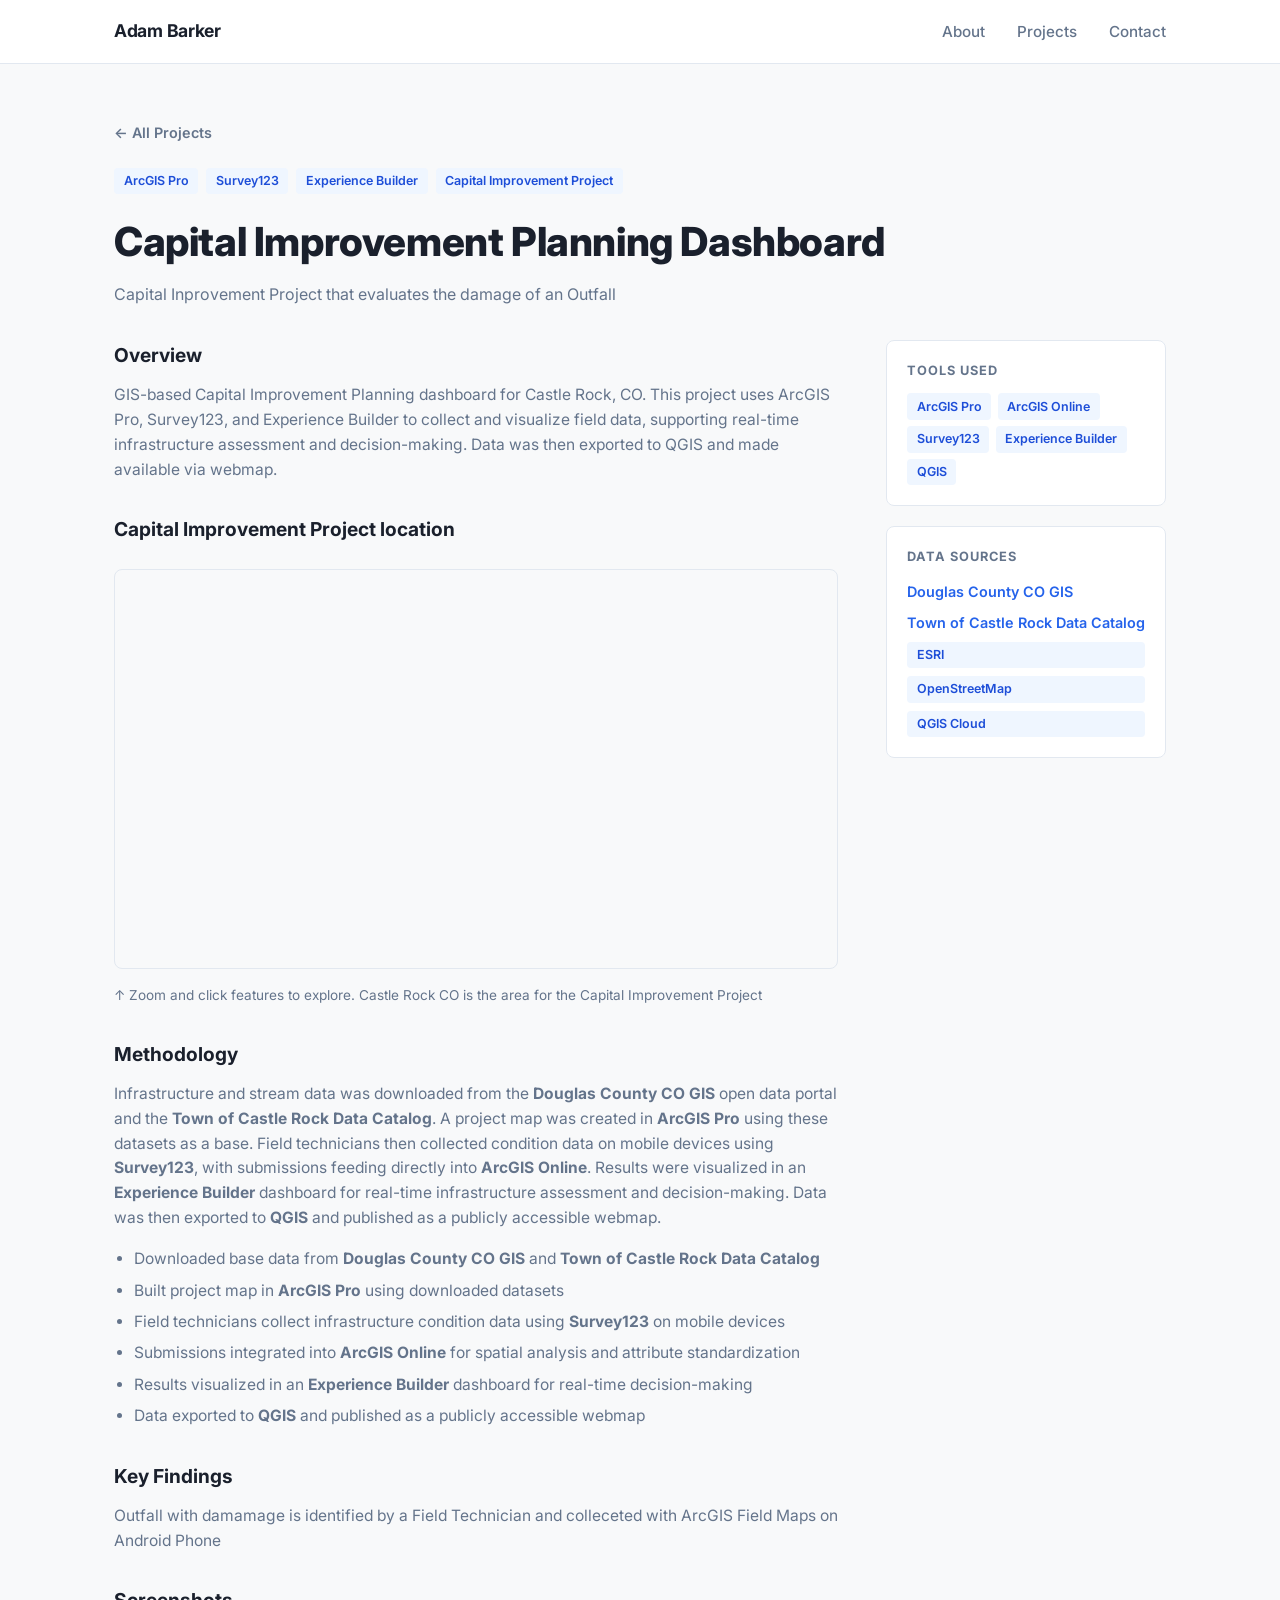
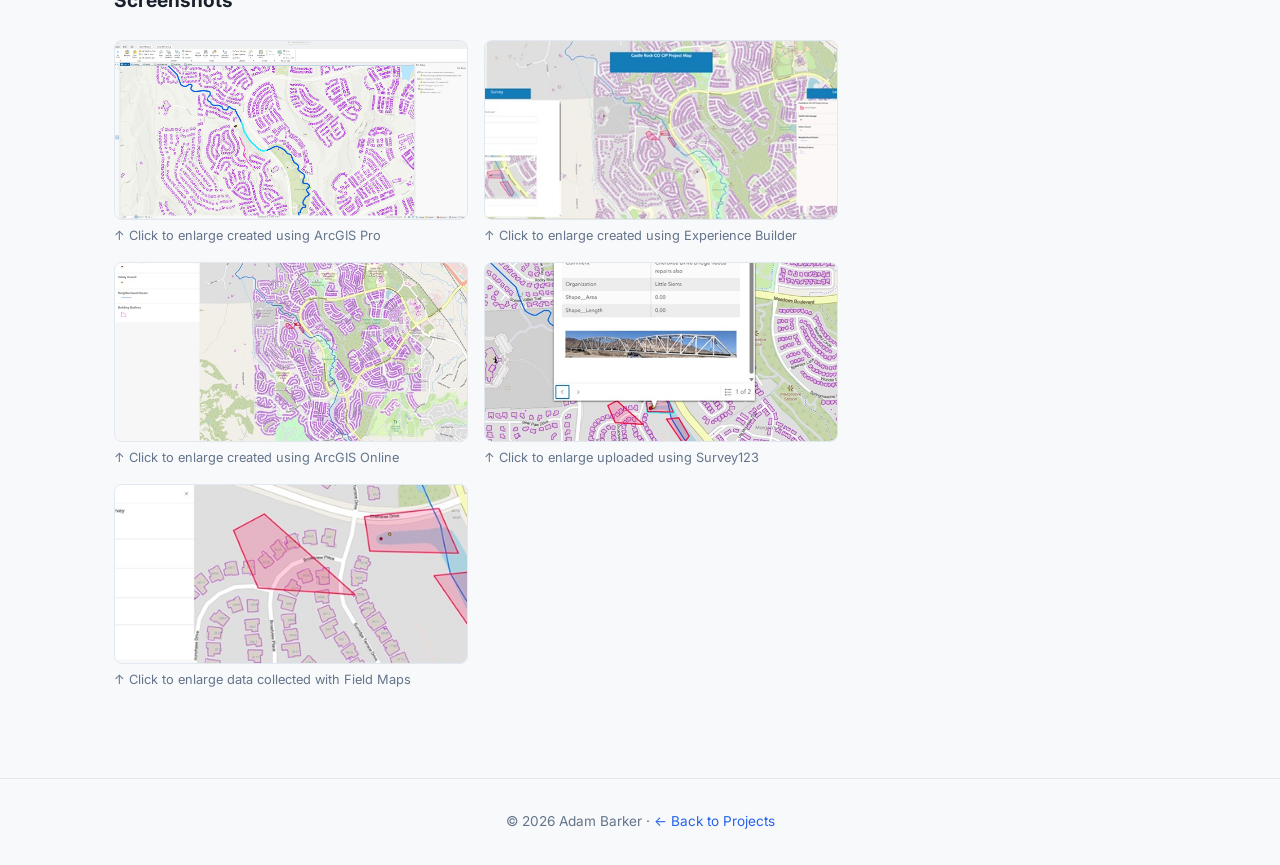
==== capital-improvement-project.html @ d86e2491 "Add GeoJSON layers to CIP Leaflet map - Building outlines (purple) - CIP Survey parcels (light red) " ====
<!DOCTYPE html>
<html lang="en">
<head>
  <meta charset="UTF-8" />
  <meta name="viewport" content="width=device-width, initial-scale=1.0" />
  <title>Capital Improvement Planning Dashboard | Castle Rock, CO — Adam Barker</title>
  <link rel="preconnect" href="https://fonts.googleapis.com" />
  <link href="https://fonts.googleapis.com/css2?family=Inter:wght@400;500;600;700;800&display=swap" rel="stylesheet" />
  <!-- Leaflet CSS -->
  <link rel="stylesheet" href="https://unpkg.com/leaflet@1.9.4/dist/leaflet.css" />
  <link rel="stylesheet" href="css/style.css" />
</head>
<body>

  <!-- ── Nav ── -->
  <nav>
    <div class="nav-inner">
      <a class="nav-logo" href="index.html">Adam Barker</a>
      <ul class="nav-links">
        <li><a href="index.html#about">About</a></li>
        <li><a href="index.html#projects">Projects</a></li>
        <li><a href="index.html#contact">Contact</a></li>
      </ul>
    </div>
  </nav>

  <!-- ── Project Header ── -->
  <div class="project-header">
    <a class="back-link" href="index.html#projects">← All Projects</a>
    <div class="project-meta">
      <span class="tag">ArcGIS Pro</span>
      <span class="tag">Survey123</span>
      <span class="tag">Experience Builder</span>
      <span class="tag">Capital Improvement Project</span>
    </div>
    <h1>Capital Improvement Planning Dashboard</h1>
    <p style="color:var(--clr-muted); margin-top:.5rem;">
      Capital Inprovement Project that evaluates the damage of an Outfall
    </p>
  </div>

  <!-- ── Project Body ── -->
  <div class="project-body">

    <!-- Main content -->
    <div class="project-content">

      <h2>Overview</h2>
      <p>
        GIS-based Capital Improvement Planning dashboard for Castle Rock, CO. 
        This project uses ArcGIS Pro, Survey123, and Experience Builder to 
        collect and visualize field data, supporting real-time infrastructure 
        assessment and decision-making.
        Data was then exported to QGIS and made available via webmap.
      </p>

      <!-- Interactive Leaflet Map -->
      <h2>Capital Improvement Project location</h2>
      <div id="project-map"></div>
      <p style="font-size:.85rem; color:var(--clr-muted); margin-top:-.5rem;">
        ↑ Zoom and click features to explore. Castle Rock CO is the area for the Capital Improvement Project
      </p>

      

      <h2>Methodology</h2>
      <p>
        Infrastructure and stream data was downloaded from the <strong>Douglas County CO GIS</strong>
        open data portal and the <strong>Town of Castle Rock Data Catalog</strong>. A project map
        was created in <strong>ArcGIS Pro</strong> using these datasets as a base. Field technicians
        then collected condition data on mobile devices using <strong>Survey123</strong>, with
        submissions feeding directly into <strong>ArcGIS Online</strong>. Results were visualized
        in an <strong>Experience Builder</strong> dashboard for real-time infrastructure assessment
        and decision-making. Data was then exported to <strong>QGIS</strong> and published as a
        publicly accessible webmap.
      </p>
      <ul>
        <li>Downloaded base data from <strong>Douglas County CO GIS</strong> and <strong>Town of Castle Rock Data Catalog</strong></li>
        <li>Built project map in <strong>ArcGIS Pro</strong> using downloaded datasets</li>
        <li>Field technicians collect infrastructure condition data using <strong>Survey123</strong> on mobile devices</li>
        <li>Submissions integrated into <strong>ArcGIS Online</strong> for spatial analysis and attribute standardization</li>
        <li>Results visualized in an <strong>Experience Builder</strong> dashboard for real-time decision-making</li>
        <li>Data exported to <strong>QGIS</strong> and published as a publicly accessible webmap</li>
      </ul>

      <!-- QGIS map removed — will be replaced with Leaflet + GeoJSON -->

      <h2>Key Findings</h2>
      <p>
        Outfall with damamage is identified by a Field Technician and colleceted with ArcGIS Field Maps on Android Phone
      </p>

      <!-- Screenshots -->
      <h2>Screenshots</h2>
      <div class="screenshot-grid">
        <figure class="screenshot-figure">
          <img src="img/CIP-6.jpg" alt="Castle Rock CO - ArcGIS Pro"
               onerror="this.src=''; this.alt='[Replace with your screenshot]'; this.style.background='#dbeafe';"
               onclick="openLightbox(this.src)" />
          <figcaption>↑ Click to enlarge created using ArcGIS Pro</figcaption>
        </figure>
        <figure class="screenshot-figure">
          <img src="img/CIP-1.jpg" alt="Experience Builder"
               onerror="this.src=''; this.alt='[Replace with your screenshot]'; this.style.background='#dbeafe';"
               onclick="openLightbox(this.src)" />
          <figcaption>↑ Click to enlarge created using Experience Builder</figcaption>
        </figure>
        <figure class="screenshot-figure">
          <img src="img/CIP-2.jpg" alt="CIP WebMap"
               onerror="this.src=''; this.alt='[Replace with your screenshot]'; this.style.background='#dbeafe';"
               onclick="openLightbox(this.src)" />
          <figcaption>↑ Click to enlarge created using ArcGIS Online</figcaption>
        </figure>
        <figure class="screenshot-figure">
          <img src="img/CIP-3.jpg" alt="Survey123 data collected remotely"
               onerror="this.src=''; this.alt='[Replace with your screenshot]'; this.style.background='#dbeafe';"
               onclick="openLightbox(this.src)" />
          <figcaption>↑ Click to enlarge uploaded using Survey123</figcaption>
        </figure>
        <figure class="screenshot-figure">
          <img src="img/CIP-4.jpg" alt="Survey areas collected"
               onerror="this.src=''; this.alt='[Replace with your screenshot]'; this.style.background='#dbeafe';"
               onclick="openLightbox(this.src)" />
          <figcaption>↑ Click to enlarge data collected with Field Maps</figcaption>
        </figure>
        
      </div>

    </div>

    <!-- Sidebar -->
    <aside class="project-sidebar">

      <div class="sidebar-card">
        <h3>Tools Used</h3>
        <div class="tag-row">
          <span class="tag">ArcGIS Pro</span>
          <span class="tag">ArcGIS Online</span>
          <span class="tag">Survey123</span>
          <span class="tag">Experience Builder</span>
          <span class="tag">QGIS</span>
        </div>
      </div>

      <div class="sidebar-card">
        <h3>Data Sources</h3>
        <div class="sidebar-links">
          <a href="https://dcdata-dougco.opendata.arcgis.com/datasets/dougco::streams/about" target="_blank">Douglas County CO GIS</a>
          <a href="https://town-of-castle-rock-data-catalog-castlerock.hub.arcgis.com/datasets/26b5f42ac49544f9846c453af02a414b_0/about" target="_blank">Town of Castle Rock Data Catalog</a>
          <span class="tag">ESRI</span>
          <span class="tag">OpenStreetMap</span>
          <span class="tag">QGIS Cloud</span>
        </div>
      </div>

      <!-- Links section hidden until ready to add real URLs
      <div class="sidebar-card">
        <h3>Links</h3>
        <div class="sidebar-links">
          <a href="https://github.com/yourusername/green-space" target="_blank">
            📁 View Code on GitHub
          </a>
          <a href="img/green-space-report.pdf" target="_blank">
            📄 Download Report (PDF)
          </a>
          <a href="img/green-space-data.zip" target="_blank">
            🗂️ Download Data
          </a>
        </div>
      </div>
      -->

    </aside>
  </div>

  <!-- Lightbox -->
  <div class="lightbox" id="lightbox" onclick="closeLightbox()">
    <button class="lightbox-close" onclick="closeLightbox()">×</button>
    <img id="lightbox-img" src="" alt="Full-size screenshot" />
  </div>

  <!-- ── Footer ── -->
  <footer>
    <p>© 2026 Adam Barker · <a href="index.html#projects">← Back to Projects</a></p>
  </footer>

  <!-- Leaflet JS -->
  <script src="https://unpkg.com/leaflet@1.9.4/dist/leaflet.js"></script>
  <script src="js/main.js"></script>
  <script>
    // ── Interactive Map Setup ──
    // This initialises a Leaflet map centred on a sample city.
    // Change the lat/lng and zoom to match your study area.
    // Add your own GeoJSON layers below.

    const map = L.map('project-map').setView([39.401735,-104.910193], 12); // Castle Rock CO

    // Base tile layer (OpenStreetMap)
    L.tileLayer('https://{s}.tile.openstreetmap.org/{z}/{x}/{y}.png', {
      attribution: '© <a href="https://openstreetmap.org">OpenStreetMap</a> contributors',
      maxZoom: 19
    }).addTo(map);

    // ── Outfall marker ──
    const sampleParks = [
      { name: "Outfall w/Damage", lat: 39.4023, lng: -104.9103 },
    ];

    sampleParks.forEach(p => {
      L.circleMarker([p.lat, p.lng], {
        radius: 10,
        color: '#16a34a',
        fillColor: '#22c55e',
        fillOpacity: .6,
        weight: 2
      }).addTo(map).bindPopup(`<strong>${p.name}</strong><br>CastleRock CIP`);
    });

    // ── Building Outlines (purple) ──
    fetch('data/BuildingOutlines.geojson')
      .then(r => r.json())
      .then(data => L.geoJSON(data, {
        style: { color: '#7e22ce', weight: 1, fillColor: '#a855f7', fillOpacity: 0.3 }
      }).addTo(map));

    // ── CIP Survey (light red) ──
    fetch('data/CIP_Survey.geojson')
      .then(r => r.json())
      .then(data => L.geoJSON(data, {
        style: { color: '#dc2626', weight: 1.5, fillColor: '#fca5a5', fillOpacity: 0.4 },
        onEachFeature: (feature, layer) => {
          if (feature.properties) layer.bindTooltip(JSON.stringify(feature.properties), { sticky: true });
        }
      }).addTo(map));

    // ── Hazard (yellow) ──
    fetch('data/Hazard.geojson')
      .then(r => r.json())
      .then(data => L.geoJSON(data, {
        style: { color: '#ca8a04', weight: 2, fillColor: '#fde047', fillOpacity: 0.5 },
        pointToLayer: (feature, latlng) => L.circleMarker(latlng, {
          radius: 8, color: '#ca8a04', fillColor: '#fde047', fillOpacity: 0.8, weight: 2
        }),
        onEachFeature: (feature, layer) => {
          if (feature.properties) layer.bindTooltip(JSON.stringify(feature.properties), { sticky: true });
        }
      }).addTo(map));

    // ── Stream (blue) ──
    fetch('data/Stream.geojson')
      .then(r => r.json())
      .then(data => L.geoJSON(data, {
        style: { color: '#2563eb', weight: 2.5, fillOpacity: 0 }
      }).addTo(map));

    // ── Lightbox helpers ──
    function openLightbox(src) {
      if (!src) return;
      document.getElementById('lightbox-img').src = src;
      document.getElementById('lightbox').classList.add('open');
    }
    function closeLightbox() {
      document.getElementById('lightbox').classList.remove('open');
    }
    document.addEventListener('keydown', e => { if (e.key === 'Escape') closeLightbox(); });
  </script>
</body>
</html>
---- css/style.css ----
/* ── Reset & Base ── */
*, *::before, *::after { box-sizing: border-box; margin: 0; padding: 0; }

:root {
  --clr-bg:       #f8f9fa;
  --clr-surface:  #ffffff;
  --clr-border:   #e2e8f0;
  --clr-text:     #1a202c;
  --clr-muted:    #64748b;
  --clr-accent:   #2563eb;
  --clr-accent-h: #1d4ed8;
  --clr-tag-bg:   #eff6ff;
  --clr-tag-txt:  #1d4ed8;
  --radius:       8px;
  --shadow:       0 1px 3px rgba(0,0,0,.08), 0 1px 2px rgba(0,0,0,.06);
  --shadow-md:    0 4px 6px rgba(0,0,0,.07), 0 2px 4px rgba(0,0,0,.06);
  --max-w:        1100px;
  --nav-h:        64px;
  --font:         'Inter', system-ui, -apple-system, sans-serif;
}

html { scroll-behavior: smooth; }

body {
  font-family: var(--font);
  background: var(--clr-bg);
  color: var(--clr-text);
  line-height: 1.6;
  font-size: 1rem;
}

a { color: var(--clr-accent); text-decoration: none; }
a:hover { text-decoration: underline; }

img { display: block; max-width: 100%; height: auto; }

/* ── Nav ── */
nav {
  position: sticky;
  top: 0;
  z-index: 100;
  background: var(--clr-surface);
  border-bottom: 1px solid var(--clr-border);
  height: var(--nav-h);
  display: flex;
  align-items: center;
}

.nav-inner {
  max-width: var(--max-w);
  width: 100%;
  margin: 0 auto;
  padding: 0 1.5rem;
  display: flex;
  align-items: center;
  justify-content: space-between;
}

.nav-logo {
  font-weight: 700;
  font-size: 1.1rem;
  color: var(--clr-text);
  letter-spacing: -.3px;
}
.nav-logo:hover { text-decoration: none; }

.nav-links {
  display: flex;
  gap: 2rem;
  list-style: none;
}

.nav-links a {
  color: var(--clr-muted);
  font-size: .95rem;
  font-weight: 500;
  transition: color .15s;
}
.nav-links a:hover, .nav-links a.active { color: var(--clr-accent); text-decoration: none; }

/* ── Hero ── */
.hero {
  max-width: var(--max-w);
  margin: 0 auto;
  padding: 5rem 1.5rem 4rem;
  display: grid;
  grid-template-columns: 1fr auto;
  gap: 3rem;
  align-items: center;
}

.hero-text h1 {
  font-size: clamp(2rem, 5vw, 3rem);
  font-weight: 800;
  letter-spacing: -.5px;
  line-height: 1.15;
  margin-bottom: .75rem;
}

.hero-text .subtitle {
  font-size: 1.2rem;
  color: var(--clr-muted);
  margin-bottom: 1.5rem;
  max-width: 520px;
}

.hero-text .bio {
  color: var(--clr-muted);
  max-width: 520px;
  margin-bottom: 1.25rem;
  font-size: .975rem;
  line-height: 1.7;
}

.hero-text .bio-personal {
  margin-top: 0;
}

.skill-tags {
  display: flex;
  flex-wrap: wrap;
  gap: .5rem;
  max-width: 520px;
  margin-bottom: 1.25rem;
}

.skill-tags span {
  background: var(--clr-surface);
  border: 1px solid var(--clr-border, #e2e8f0);
  color: var(--clr-accent);
  font-size: .78rem;
  font-weight: 600;
  padding: .25rem .65rem;
  border-radius: 999px;
  white-space: nowrap;
}

.btn-group { display: flex; gap: .75rem; flex-wrap: wrap; }

.btn {
  display: inline-flex;
  align-items: center;
  gap: .4rem;
  padding: .6rem 1.25rem;
  border-radius: var(--radius);
  font-size: .9rem;
  font-weight: 600;
  cursor: pointer;
  transition: background .15s, color .15s, box-shadow .15s;
  border: none;
}

.btn-primary {
  background: var(--clr-accent);
  color: #fff;
}
.btn-primary:hover { background: var(--clr-accent-h); text-decoration: none; color: #fff; }

.btn-outline {
  background: transparent;
  color: var(--clr-accent);
  border: 1.5px solid var(--clr-accent);
}
.btn-outline:hover { background: var(--clr-tag-bg); text-decoration: none; }

.avatar {
  width: 160px;
  height: 160px;
  border-radius: 50%;
  object-fit: cover;
  border: 3px solid var(--clr-border);
  box-shadow: var(--shadow-md);
  background: var(--clr-border);
}

/* ── Section ── */
section { max-width: var(--max-w); margin: 0 auto; padding: 3.5rem 1.5rem; }

.section-label {
  font-size: .8rem;
  font-weight: 700;
  letter-spacing: .1em;
  text-transform: uppercase;
  color: var(--clr-accent);
  margin-bottom: .5rem;
}

.section-title {
  font-size: 1.75rem;
  font-weight: 800;
  letter-spacing: -.3px;
  margin-bottom: 2rem;
}

/* ── Skills strip ── */
.skills-grid {
  display: flex;
  flex-wrap: wrap;
  gap: .6rem;
}

.skill-badge {
  padding: .35rem .85rem;
  background: var(--clr-tag-bg);
  color: var(--clr-tag-txt);
  border-radius: 999px;
  font-size: .85rem;
  font-weight: 600;
}

/* ── Project cards ── */
.projects-grid {
  display: grid;
  grid-template-columns: repeat(auto-fill, minmax(300px, 1fr));
  gap: 1.5rem;
}

.card {
  background: var(--clr-surface);
  border: 1px solid var(--clr-border);
  border-radius: var(--radius);
  overflow: hidden;
  box-shadow: var(--shadow);
  display: flex;
  flex-direction: column;
  transition: box-shadow .2s, transform .2s;
}
.card:hover { box-shadow: var(--shadow-md); transform: translateY(-2px); }

.card-img {
  width: 100%;
  height: 200px;
  object-fit: cover;
  display: block;
  background: #f1f5f9;
}

.card-img-placeholder {
  width: 100%;
  height: 200px;
  background: linear-gradient(135deg, #dbeafe 0%, #bfdbfe 100%);
  display: flex;
  align-items: center;
  justify-content: center;
  font-size: 3rem;
}

.card-body { padding: 1.25rem; flex: 1; display: flex; flex-direction: column; gap: .6rem; }

.card-title { font-size: 1.1rem; font-weight: 700; color: var(--clr-text); }

.card-desc { font-size: .9rem; color: var(--clr-muted); flex: 1; }

.tag-row { display: flex; flex-wrap: wrap; gap: .4rem; }

.tag {
  padding: .2rem .6rem;
  background: var(--clr-tag-bg);
  color: var(--clr-tag-txt);
  border-radius: 4px;
  font-size: .78rem;
  font-weight: 600;
}

.card-footer {
  padding: .85rem 1.25rem;
  border-top: 1px solid var(--clr-border);
  display: flex;
  gap: .75rem;
}

.card-footer a {
  font-size: .85rem;
  font-weight: 600;
  color: var(--clr-accent);
}

/* ── Contact ── */
.contact-box {
  background: var(--clr-surface);
  border: 1px solid var(--clr-border);
  border-radius: var(--radius);
  padding: 2.5rem;
  display: flex;
  flex-direction: column;
  gap: 1rem;
  max-width: 540px;
}

.contact-box p { color: var(--clr-muted); font-size: .975rem; }

.contact-links { display: flex; gap: 1.5rem; flex-wrap: wrap; }
.contact-links a { font-weight: 600; font-size: .95rem; }

/* ── Footer ── */
footer {
  border-top: 1px solid var(--clr-border);
  text-align: center;
  padding: 2rem 1.5rem;
  color: var(--clr-muted);
  font-size: .85rem;
}

/* ── Project page ── */
.project-header {
  max-width: var(--max-w);
  margin: 0 auto;
  padding: 3.5rem 1.5rem 2rem;
}

.back-link {
  display: inline-flex;
  align-items: center;
  gap: .35rem;
  color: var(--clr-muted);
  font-size: .9rem;
  font-weight: 600;
  margin-bottom: 1.5rem;
}
.back-link:hover { color: var(--clr-accent); text-decoration: none; }

.project-header h1 {
  font-size: clamp(1.75rem, 4vw, 2.5rem);
  font-weight: 800;
  letter-spacing: -.4px;
  margin-bottom: .5rem;
}

.project-meta {
  display: flex;
  flex-wrap: wrap;
  gap: .5rem;
  margin-bottom: 1rem;
}

.project-body {
  max-width: var(--max-w);
  margin: 0 auto;
  padding: 0 1.5rem 4rem;
  display: grid;
  grid-template-columns: 1fr 280px;
  gap: 3rem;
  align-items: start;
}

.project-content h2 {
  font-size: 1.2rem;
  font-weight: 700;
  margin: 2rem 0 .75rem;
}
.project-content h2:first-child { margin-top: 0; }

.project-content p { color: var(--clr-muted); margin-bottom: 1rem; font-size: .975rem; }

.project-content ul {
  list-style: disc;
  padding-left: 1.25rem;
  color: var(--clr-muted);
  font-size: .975rem;
  margin-bottom: 1rem;
}

.project-content ul li { margin-bottom: .4rem; }

/* Map */
#project-map {
  width: 100%;
  height: 400px;
  border-radius: var(--radius);
  border: 1px solid var(--clr-border);
  margin: 1.5rem 0;
}

/* Screenshots */
.screenshot-grid {
  display: grid;
  grid-template-columns: repeat(auto-fill, minmax(240px, 1fr));
  gap: 1rem;
  margin: 1.5rem 0;
}

.screenshot-grid img {
  border-radius: var(--radius);
  border: 1px solid var(--clr-border);
  width: 100%;
  height: 180px;
  object-fit: cover;
  background: var(--clr-border);
  cursor: pointer;
  transition: box-shadow .15s;
}
.screenshot-grid img:hover { box-shadow: var(--shadow-md); }

.screenshot-figure {
  margin: 0;
}

.screenshot-figure figcaption {
  font-size: .8rem;
  color: var(--clr-muted);
  margin-top: .35rem;
}

/* Sidebar */
.project-sidebar {
  position: sticky;
  top: calc(var(--nav-h) + 1.5rem);
  display: flex;
  flex-direction: column;
  gap: 1.25rem;
}

.sidebar-card {
  background: var(--clr-surface);
  border: 1px solid var(--clr-border);
  border-radius: var(--radius);
  padding: 1.25rem;
}

.sidebar-card h3 {
  font-size: .8rem;
  text-transform: uppercase;
  letter-spacing: .08em;
  font-weight: 700;
  color: var(--clr-muted);
  margin-bottom: .75rem;
}

.sidebar-card .tag-row { margin-bottom: 0; }

.sidebar-links { display: flex; flex-direction: column; gap: .5rem; }
.sidebar-links a {
  display: flex;
  align-items: center;
  gap: .4rem;
  font-size: .9rem;
  font-weight: 600;
}

/* Lightbox */
.lightbox {
  display: none;
  position: fixed;
  inset: 0;
  background: rgba(0,0,0,.85);
  z-index: 999;
  align-items: center;
  justify-content: center;
}
.lightbox.open { display: flex; }
.lightbox img { max-width: 90vw; max-height: 85vh; border-radius: var(--radius); }
.lightbox-close {
  position: absolute;
  top: 1.25rem;
  right: 1.5rem;
  color: #fff;
  font-size: 2rem;
  cursor: pointer;
  line-height: 1;
  background: none;
  border: none;
  font-weight: 300;
}

/* ── Responsive ── */
@media (max-width: 768px) {
  .hero { grid-template-columns: 1fr; padding: 3rem 1.25rem 2.5rem; }
  .avatar { width: 100px; height: 100px; }
  .hero { gap: 1.5rem; }
  .hero-text { order: 2; }
  .avatar-wrap { order: 1; }
  .project-body { grid-template-columns: 1fr; }
  .project-sidebar { position: static; }
}

/* ── Story Map ── */
.story-cover {
  position: relative;
  min-height: 92vh;
  display: flex;
  align-items: center;
  justify-content: center;
  overflow: hidden;
  background: #0d1f2d;
}
.story-cover img.cover-img {
  position: absolute;
  inset: 0;
  width: 100%;
  height: 100%;
  object-fit: cover;
  opacity: .45;
}
.story-cover-content {
  position: relative;
  max-width: 760px;
  padding: 3rem 2.5rem 4rem;
  color: #fff;
  text-align: center;
}
.story-cover-content .back-link {
  color: rgba(255,255,255,.7);
  font-size: .85rem;
  display: inline-block;
  margin-bottom: 1.5rem;
}
.story-cover-content .back-link:hover { color: #fff; }
.story-cover-content .story-label {
  font-size: .8rem;
  font-weight: 700;
  letter-spacing: .12em;
  text-transform: uppercase;
  color: #93c5fd;
  margin-bottom: .75rem;
}
.story-cover-content h1 {
  font-family: 'Merriweather', Georgia, serif;
  font-size: clamp(2rem, 5vw, 3.2rem);
  font-weight: 700;
  line-height: 1.2;
  margin-bottom: 1rem;
  color: #fff;
}
.story-cover-content .story-subtitle {
  font-size: 1.15rem;
  color: rgba(255,255,255,.8);
  font-style: italic;
  margin-bottom: 1.25rem;
  max-width: 560px;
  margin-left: auto;
  margin-right: auto;
}
.story-cover-content .story-byline {
  font-size: .85rem;
  color: rgba(255,255,255,.6);
}
.story-cover-content .story-byline strong { color: rgba(255,255,255,.85); }

.scroll-cue {
  position: absolute;
  bottom: 2rem;
  left: 50%;
  transform: translateX(-50%);
  color: rgba(255,255,255,.5);
  font-size: .8rem;
  text-align: center;
  animation: bounce 2s infinite;
}
.scroll-cue::after { content: '↓'; display: block; font-size: 1.2rem; }
@keyframes bounce {
  0%, 100% { transform: translateX(-50%) translateY(0); }
  50%       { transform: translateX(-50%) translateY(6px); }
}

.story-section {
  max-width: 720px;
  margin: 0 auto;
  padding: 4rem 1.5rem;
}
.story-section.wide { max-width: 1000px; }
.story-section h2 {
  font-family: 'Merriweather', Georgia, serif;
  font-size: 1.65rem;
  font-weight: 700;
  color: #0d1f2d;
  margin-bottom: 1rem;
  line-height: 1.3;
}
.story-section p {
  font-size: 1.05rem;
  line-height: 1.8;
  color: #374151;
  margin-bottom: 1.2rem;
}
.story-section p:last-child { margin-bottom: 0; }

.pull-quote {
  border-left: 4px solid #2563eb;
  margin: 2.5rem 0;
  padding: .75rem 1.5rem;
  background: #f0f6ff;
  border-radius: 0 8px 8px 0;
}
.pull-quote p {
  font-family: 'Merriweather', Georgia, serif;
  font-size: 1.15rem;
  font-style: italic;
  color: #1e3a5f;
  margin: 0;
}

.story-img-full {
  display: block;
  max-width: 624px;
  width: 100%;
  margin: 0 auto;
  cursor: pointer;
  transition: opacity .2s;
}
.story-img-full:hover { opacity: .92; }

.story-img-pair {
  display: grid;
  grid-template-columns: 1fr 1fr;
  gap: 1rem;
  margin: 0 auto;
  max-width: 1000px;
  padding: 0 1.5rem;
}
.story-img-pair figure { margin: 0; }
.story-img-pair img {
  width: 100%;
  height: 280px;
  object-fit: cover;
  border-radius: 6px;
  cursor: pointer;
  transition: opacity .2s;
}
.story-img-pair img:hover { opacity: .9; }

.story-img-contained {
  display: block;
  max-width: 860px;
  width: 100%;
  margin: 0 auto;
  padding: 0 1.5rem;
}
.story-img-contained img {
  width: 100%;
  border-radius: 6px;
  cursor: pointer;
  transition: opacity .2s;
  box-shadow: 0 4px 20px rgba(0,0,0,.1);
}
.story-img-contained img:hover { opacity: .9; }

.story-caption {
  text-align: center;
  font-size: .82rem;
  color: #6b7280;
  margin-top: .6rem;
  padding: 0 1.5rem;
  font-style: italic;
}

.story-divider {
  width: 60px;
  height: 3px;
  background: #2563eb;
  margin: 0 auto 3rem;
  border-radius: 2px;
}

.story-interlude {
  background: #0d1f2d;
  color: #fff;
  padding: 4rem 1.5rem;
  text-align: center;
}
.story-interlude h2 {
  font-family: 'Merriweather', Georgia, serif;
  font-size: 1.6rem;
  color: #fff;
  margin-bottom: 1rem;
}
.story-interlude p {
  font-size: 1.05rem;
  color: rgba(255,255,255,.75);
  max-width: 640px;
  margin: 0 auto;
  line-height: 1.8;
}

.story-conclusion {
  background: #f8fafc;
  border-top: 1px solid #e2e8f0;
  padding: 5rem 1.5rem;
  text-align: center;
}
.story-conclusion h2 {
  font-family: 'Merriweather', Georgia, serif;
  font-size: 1.8rem;
  color: #0d1f2d;
  margin-bottom: 1rem;
}
.story-conclusion p {
  font-size: 1.1rem;
  color: #374151;
  max-width: 600px;
  margin: 0 auto 1rem;
  line-height: 1.8;
}
.story-conclusion .closing-line {
  font-family: 'Merriweather', Georgia, serif;
  font-size: 1.2rem;
  font-style: italic;
  color: #2563eb;
  margin-top: 2rem;
}

.story-meta-strip {
  background: #f8fafc;
  border-top: 1px solid #e2e8f0;
  border-bottom: 1px solid #e2e8f0;
  padding: 2rem 1.5rem;
}
.story-meta-inner {
  max-width: 720px;
  margin: 0 auto;
  display: flex;
  flex-wrap: wrap;
  gap: 2rem;
}
.story-meta-group h4 {
  font-size: .72rem;
  font-weight: 700;
  letter-spacing: .1em;
  text-transform: uppercase;
  color: #94a3b8;
  margin-bottom: .5rem;
}
.story-meta-group .tag-row { gap: .4rem; }

@media (max-width: 640px) {
  .story-img-pair { grid-template-columns: 1fr; }
  .story-cover-content { padding: 2rem 1.25rem 3rem; }
}
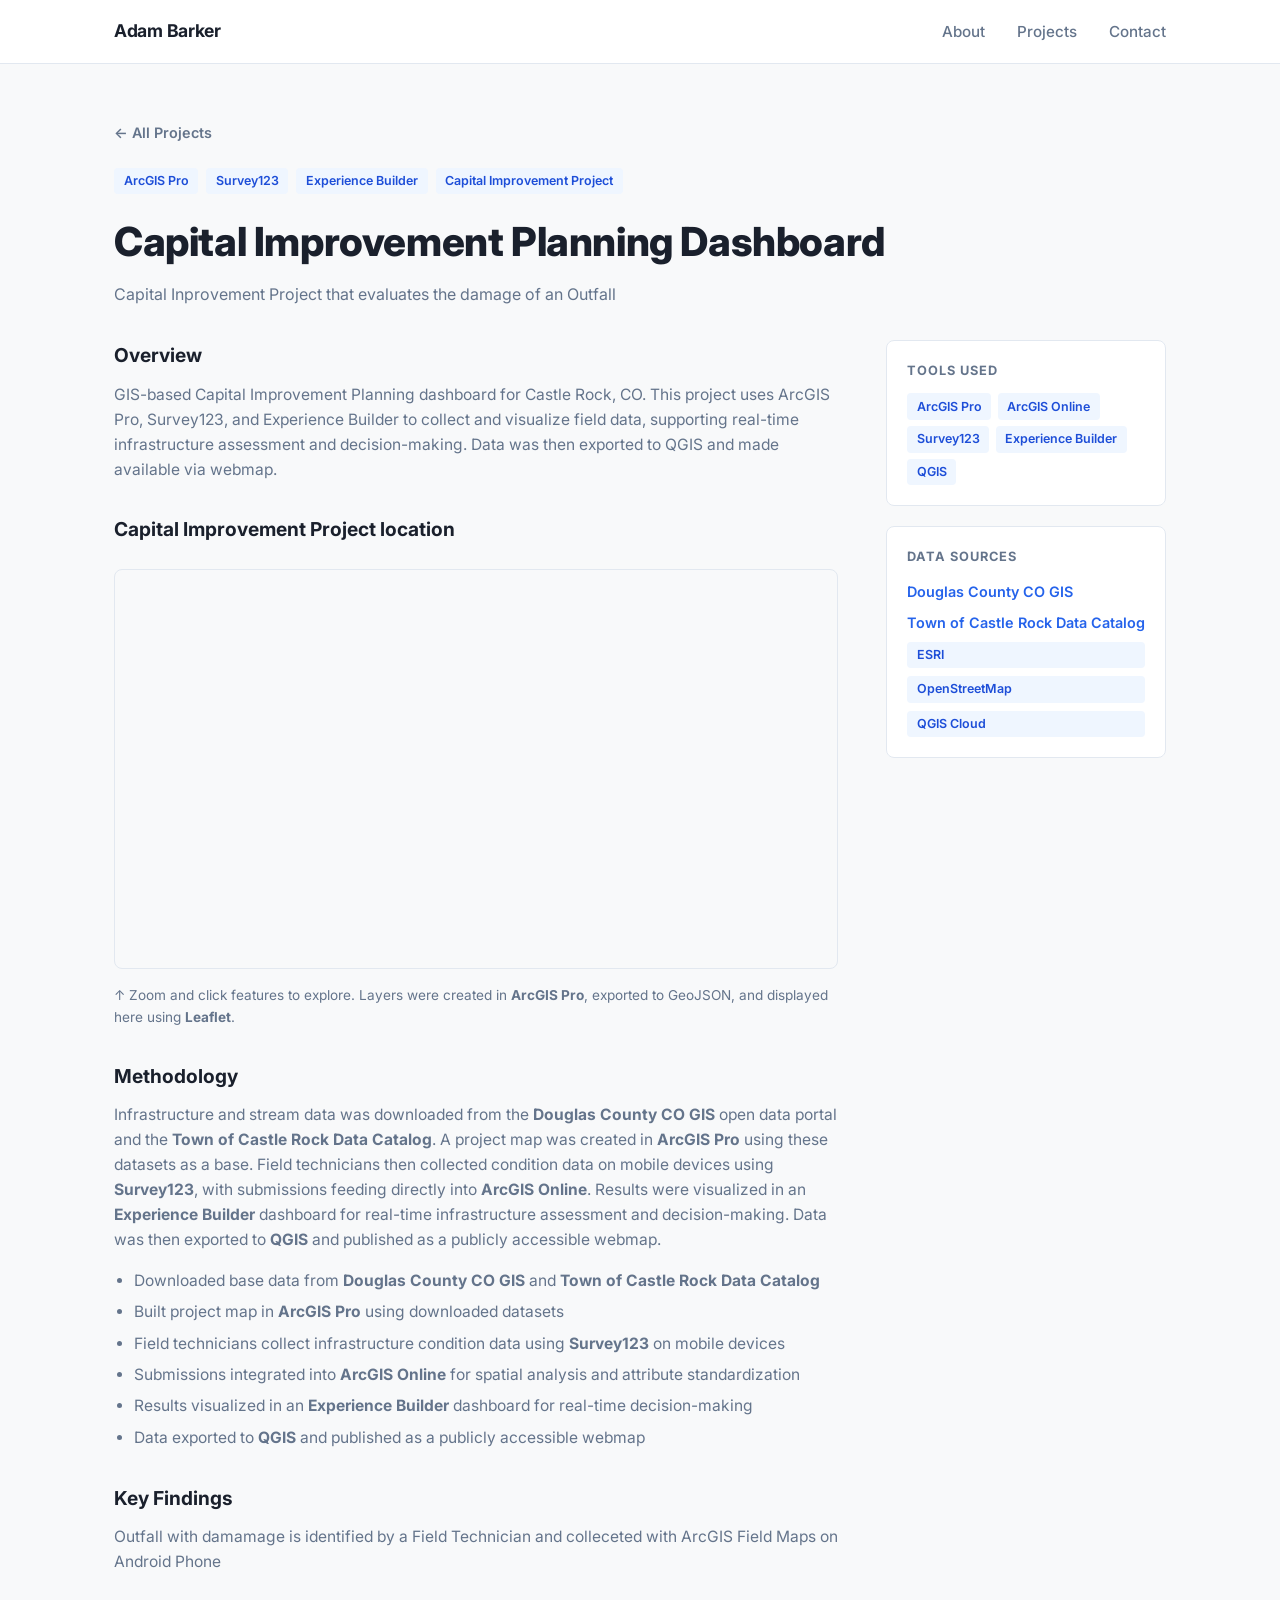
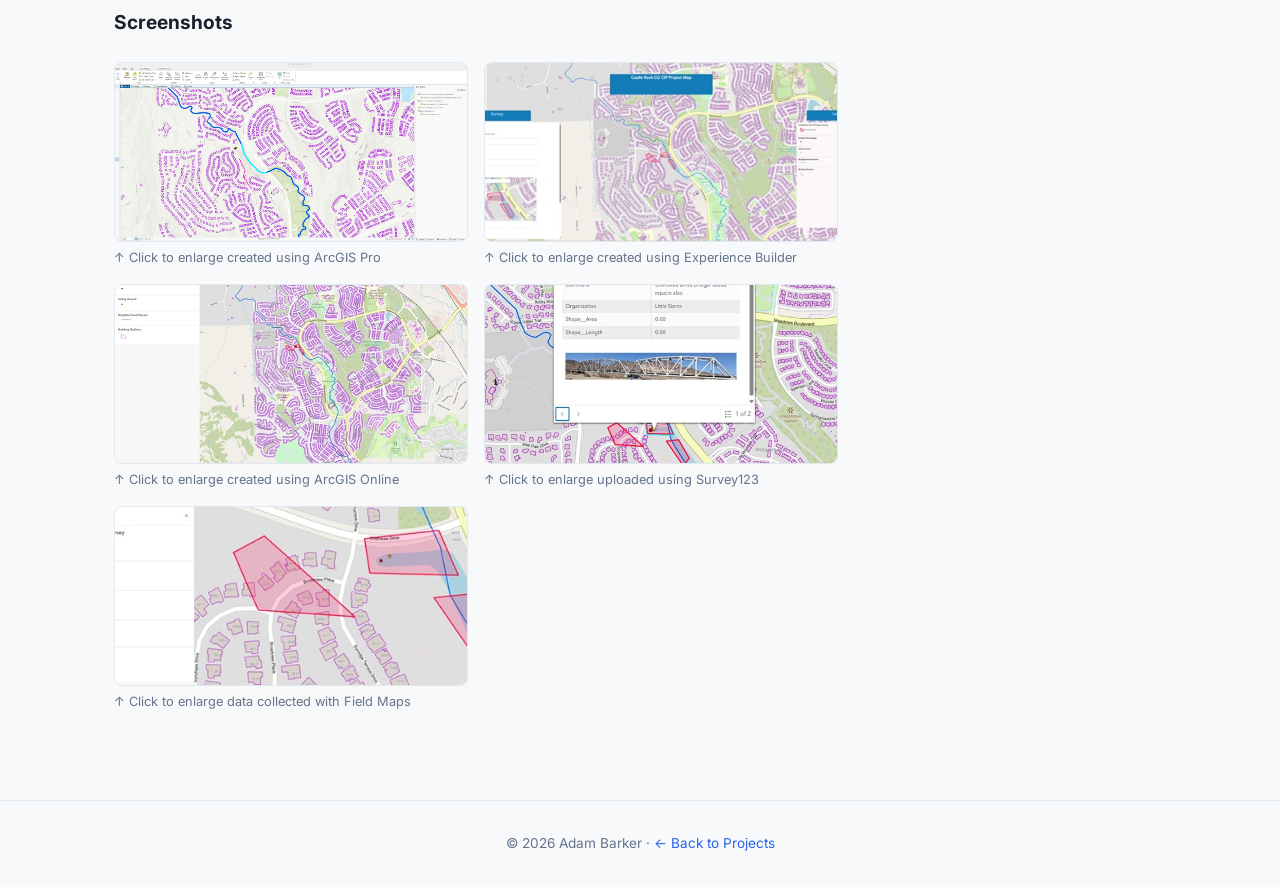
==== commit 8b33e936: "Add reach4_stream, trail layers and ArcGIS Pro note to CIP map Co-Authored-By: Claude Sonnet 4.6 <no" ====
--- a/capital-improvement-project.html
+++ b/capital-improvement-project.html
@@ -58,7 +58,7 @@
       <h2>Capital Improvement Project location</h2>
       <div id="project-map"></div>
       <p style="font-size:.85rem; color:var(--clr-muted); margin-top:-.5rem;">
-        ↑ Zoom and click features to explore. Castle Rock CO is the area for the Capital Improvement Project
+        ↑ Zoom and click features to explore. Layers were created in <strong>ArcGIS Pro</strong>, exported to GeoJSON, and displayed here using <strong>Leaflet</strong>.
       </p>
 
       
@@ -253,6 +253,23 @@
         style: { color: '#2563eb', weight: 2.5, fillOpacity: 0 }
       }).addTo(map));
 
+    // ── Reach 4 Stream (neon blue) ──
+    fetch('data/reach4_stream.geojson')
+      .then(r => r.json())
+      .then(data => L.geoJSON(data, {
+        style: { color: '#00f5ff', weight: 2.5, fillOpacity: 0 }
+      }).addTo(map));
+
+    // ── Trail (pink) ──
+    fetch('data/trail.geojson')
+      .then(r => r.json())
+      .then(data => L.geoJSON(data, {
+        style: { color: '#ec4899', weight: 2, fillOpacity: 0 },
+        pointToLayer: (feature, latlng) => L.circleMarker(latlng, {
+          radius: 6, color: '#ec4899', fillColor: '#f9a8d4', fillOpacity: 0.8, weight: 2
+        })
+      }).addTo(map));
+
     // ── Lightbox helpers ──
     function openLightbox(src) {
       if (!src) return;
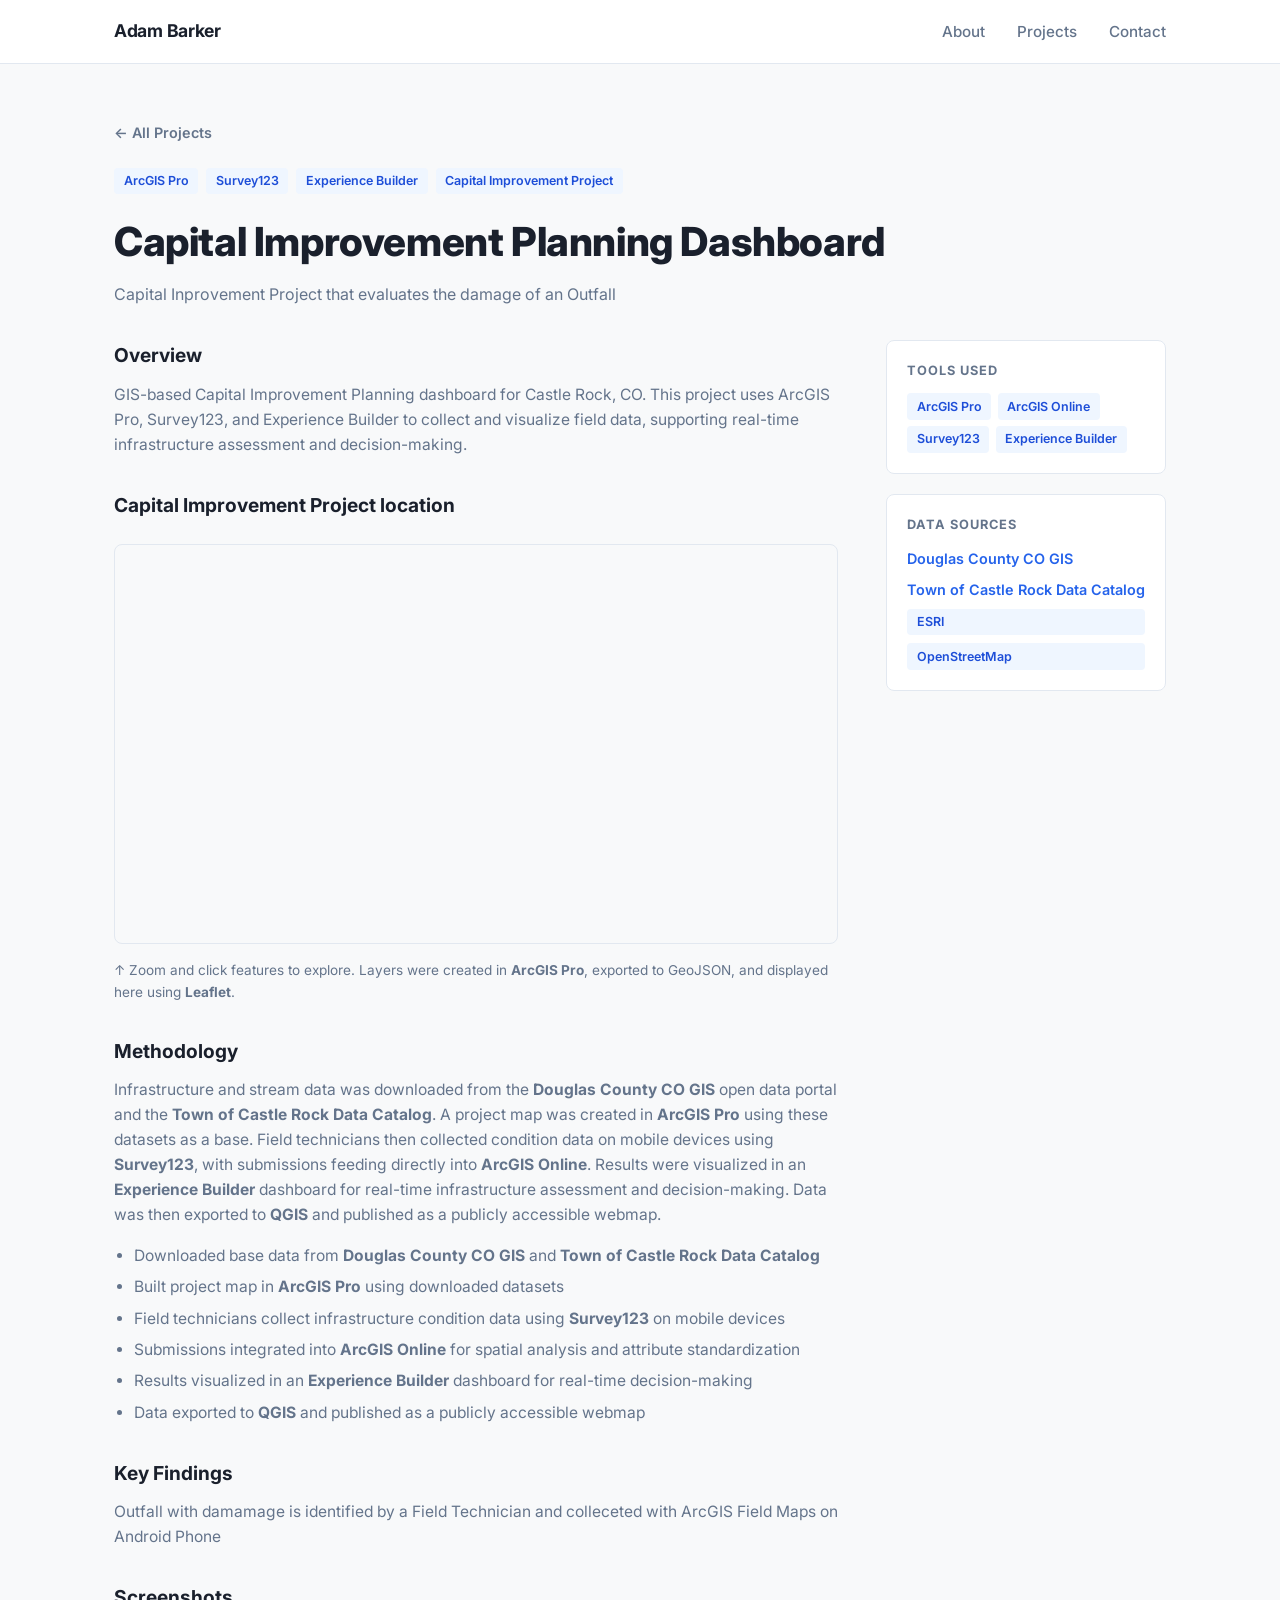
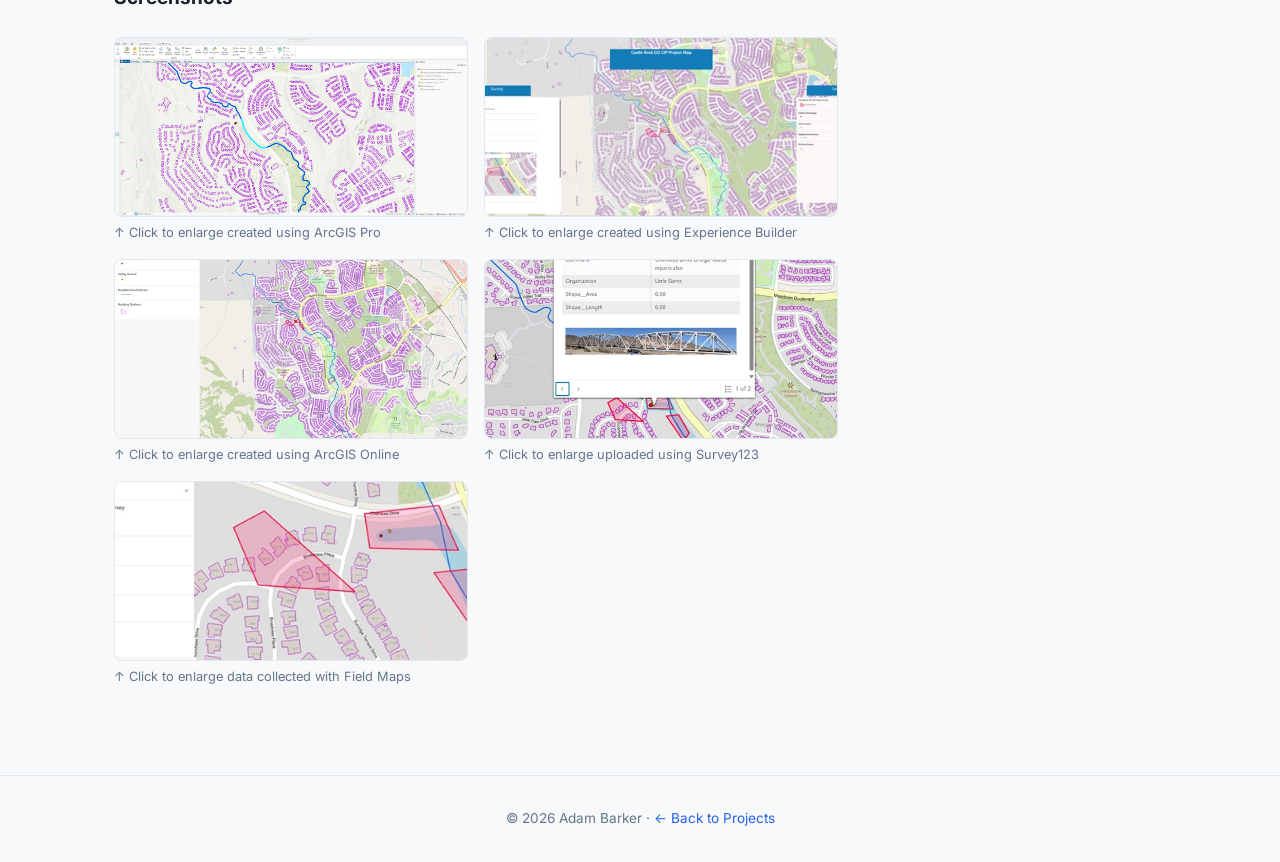
==== commit aaf8b873: "Remove QGIS from Tools Used and QGIS Cloud from Data Sources Co-Authored-By: Claude Sonnet 4.6 <nore" ====
--- a/capital-improvement-project.html
+++ b/capital-improvement-project.html
@@ -51,7 +51,6 @@
         This project uses ArcGIS Pro, Survey123, and Experience Builder to 
         collect and visualize field data, supporting real-time infrastructure 
         assessment and decision-making.
-        Data was then exported to QGIS and made available via webmap.
       </p>
 
       <!-- Interactive Leaflet Map -->
@@ -138,7 +137,6 @@
           <span class="tag">ArcGIS Online</span>
           <span class="tag">Survey123</span>
           <span class="tag">Experience Builder</span>
-          <span class="tag">QGIS</span>
         </div>
       </div>
 
@@ -149,7 +147,6 @@
           <a href="https://town-of-castle-rock-data-catalog-castlerock.hub.arcgis.com/datasets/26b5f42ac49544f9846c453af02a414b_0/about" target="_blank">Town of Castle Rock Data Catalog</a>
           <span class="tag">ESRI</span>
           <span class="tag">OpenStreetMap</span>
-          <span class="tag">QGIS Cloud</span>
         </div>
       </div>
 
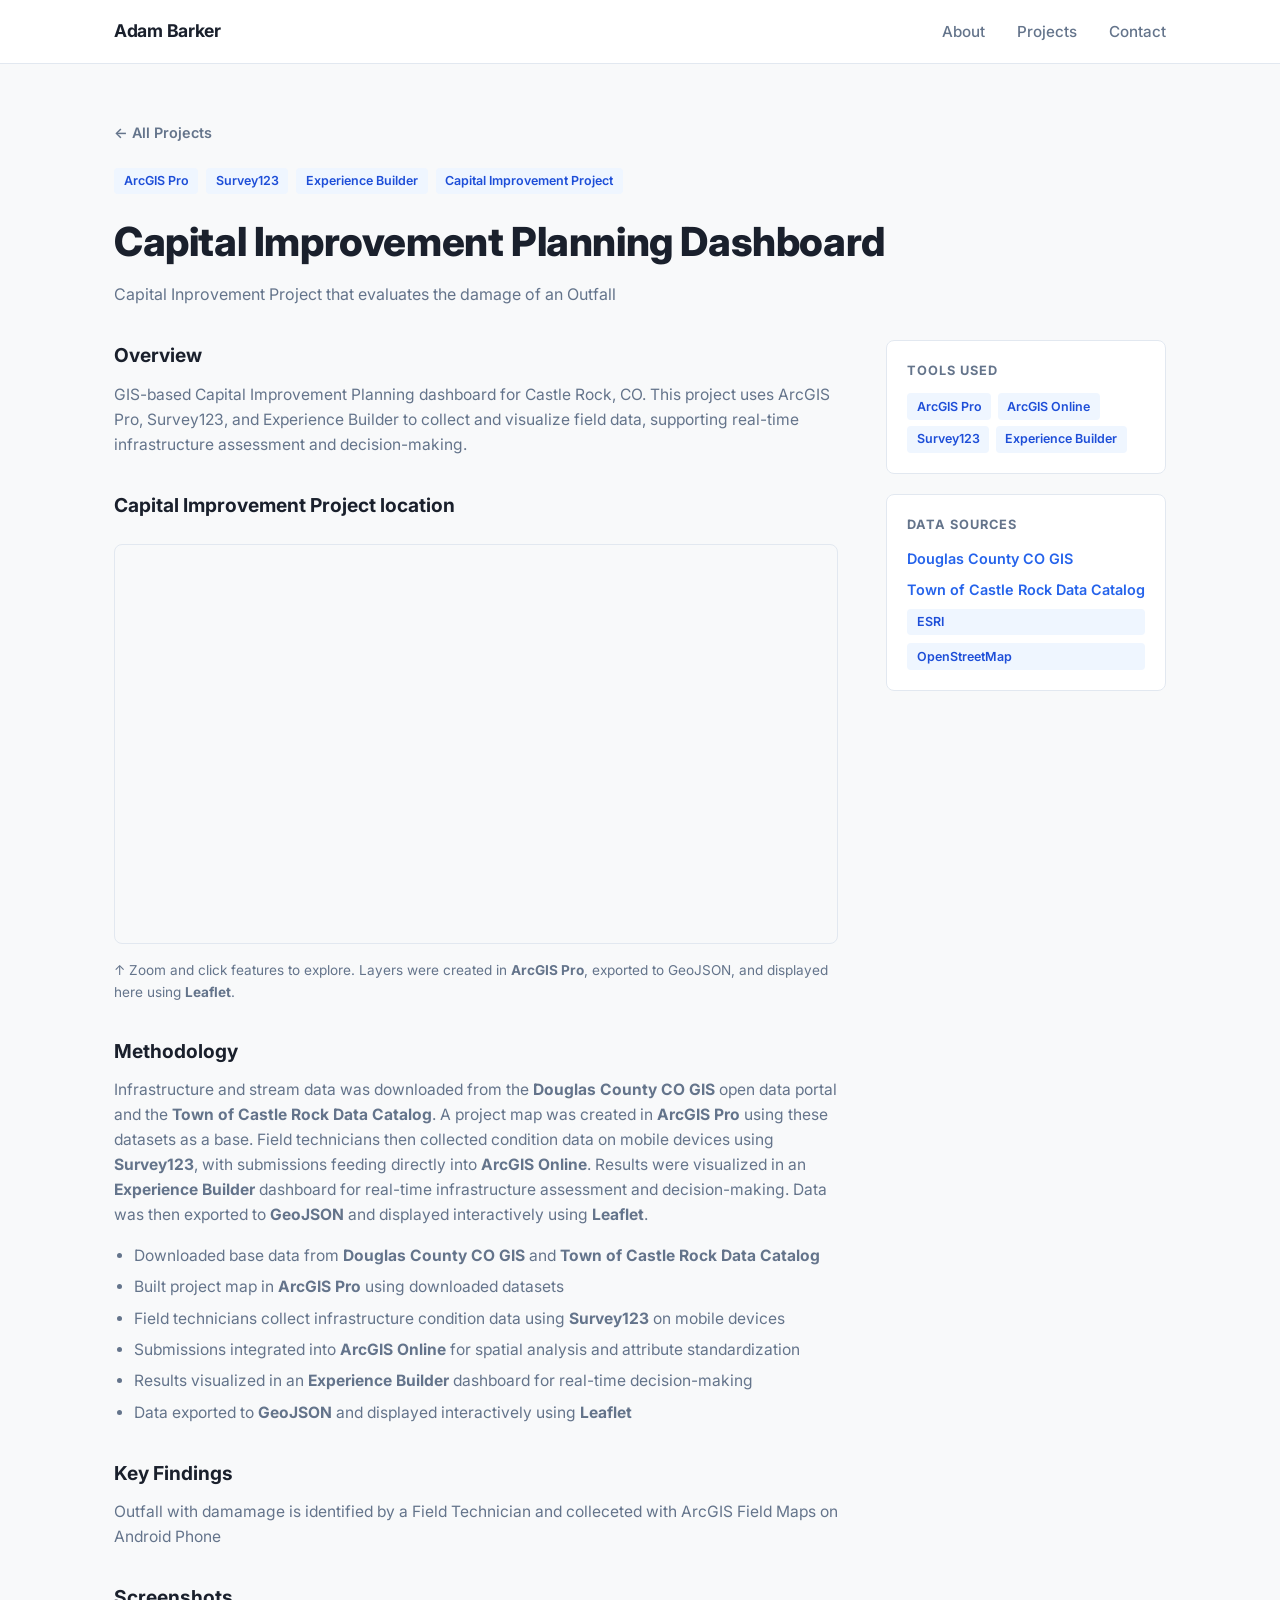
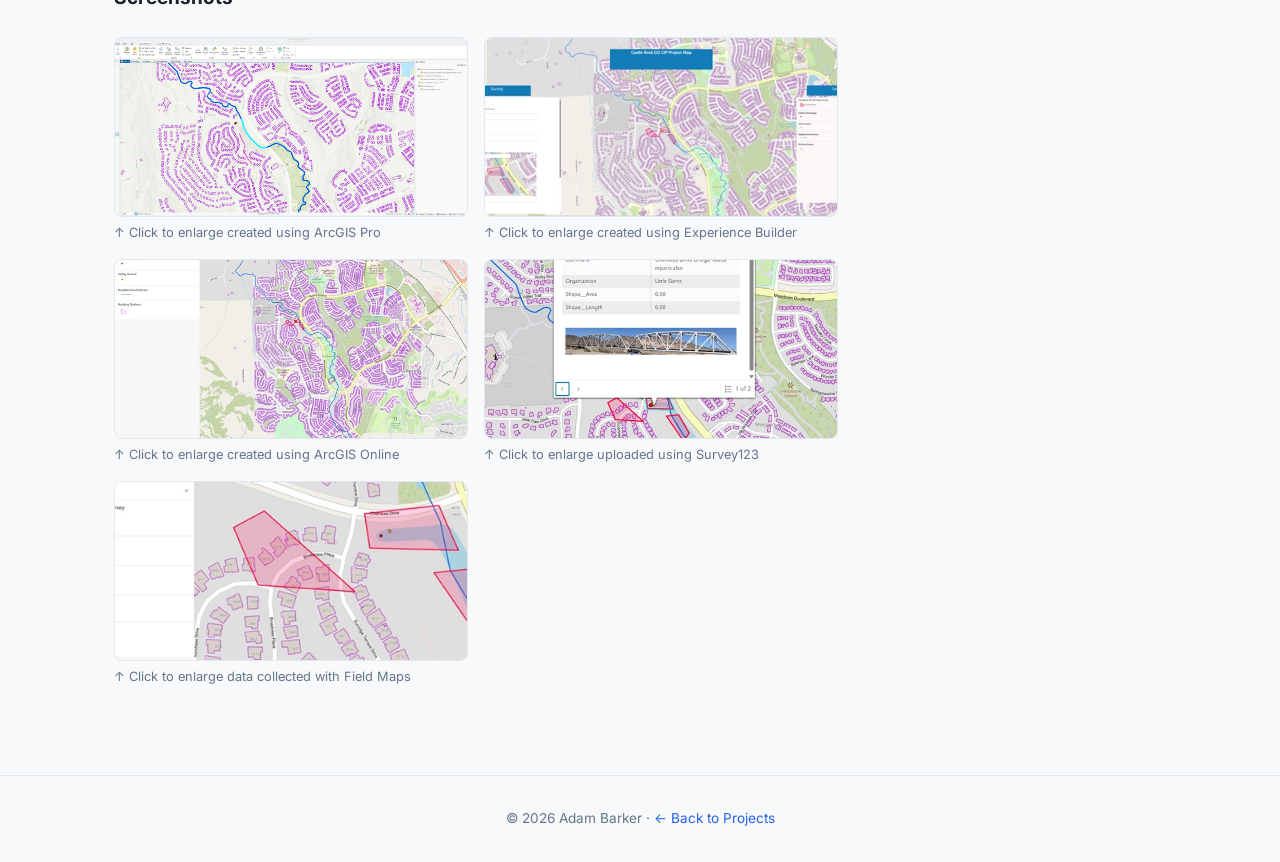
==== commit 0cd4902e: "Update CIP page: fix QGIS references, clean tooltips, add map legend Co-Authored-By: Claude Sonnet 4" ====
--- a/capital-improvement-project.html
+++ b/capital-improvement-project.html
@@ -70,8 +70,8 @@
         then collected condition data on mobile devices using <strong>Survey123</strong>, with
         submissions feeding directly into <strong>ArcGIS Online</strong>. Results were visualized
         in an <strong>Experience Builder</strong> dashboard for real-time infrastructure assessment
-        and decision-making. Data was then exported to <strong>QGIS</strong> and published as a
-        publicly accessible webmap.
+        and decision-making. Data was then exported to <strong>GeoJSON</strong> and displayed
+        interactively using <strong>Leaflet</strong>.
       </p>
       <ul>
         <li>Downloaded base data from <strong>Douglas County CO GIS</strong> and <strong>Town of Castle Rock Data Catalog</strong></li>
@@ -79,7 +79,7 @@
         <li>Field technicians collect infrastructure condition data using <strong>Survey123</strong> on mobile devices</li>
         <li>Submissions integrated into <strong>ArcGIS Online</strong> for spatial analysis and attribute standardization</li>
         <li>Results visualized in an <strong>Experience Builder</strong> dashboard for real-time decision-making</li>
-        <li>Data exported to <strong>QGIS</strong> and published as a publicly accessible webmap</li>
+        <li>Data exported to <strong>GeoJSON</strong> and displayed interactively using <strong>Leaflet</strong></li>
       </ul>
 
       <!-- QGIS map removed — will be replaced with Leaflet + GeoJSON -->
@@ -226,7 +226,13 @@
       .then(data => L.geoJSON(data, {
         style: { color: '#dc2626', weight: 1.5, fillColor: '#fca5a5', fillOpacity: 0.4 },
         onEachFeature: (feature, layer) => {
-          if (feature.properties) layer.bindTooltip(JSON.stringify(feature.properties), { sticky: true });
+          const p = feature.properties;
+          layer.bindTooltip(
+            `<strong>${p.name || 'CIP Survey'}</strong><br>
+             Org: ${p.organizati || '—'}<br>
+             Comment: ${p.comment || '—'}`,
+            { sticky: true }
+          );
         }
       }).addTo(map));
 
@@ -239,7 +245,15 @@
           radius: 8, color: '#ca8a04', fillColor: '#fde047', fillOpacity: 0.8, weight: 2
         }),
         onEachFeature: (feature, layer) => {
-          if (feature.properties) layer.bindTooltip(JSON.stringify(feature.properties), { sticky: true });
+          const p = feature.properties;
+          layer.bindTooltip(
+            `<strong>Safety Hazard</strong><br>
+             Severity: ${p['Safety_Hazard_Proj.Severity'] || '—'}<br>
+             Street: ${p['Safety_Hazard_Proj_AddSpatialJoin_1.STRNAME'] || '—'}<br>
+             Inspection: ${p['Safety_Hazard_Proj.Inspection_Date'] || '—'}<br>
+             Comment: ${p['Safety_Hazard_Proj.Comment'] || '—'}`,
+            { sticky: true }
+          );
         }
       }).addTo(map));
 
@@ -266,6 +280,25 @@
           radius: 6, color: '#ec4899', fillColor: '#f9a8d4', fillOpacity: 0.8, weight: 2
         })
       }).addTo(map));
+
+    // ── Legend ──
+    const legend = L.control({ position: 'bottomright' });
+    legend.onAdd = function () {
+      const div = L.DomUtil.create('div');
+      div.style.cssText = 'background:#fff;padding:10px 14px;border-radius:6px;box-shadow:0 1px 6px rgba(0,0,0,.2);font-size:.8rem;line-height:1.9;min-width:160px;';
+      div.innerHTML = `
+        <strong style="display:block;margin-bottom:4px;">CIP Layers</strong>
+        <span style="display:flex;align-items:center;gap:8px;"><i style="width:16px;height:3px;background:#2563eb;display:inline-block;"></i> Stream</span>
+        <span style="display:flex;align-items:center;gap:8px;"><i style="width:16px;height:3px;background:#00f5ff;display:inline-block;"></i> Reach 4 Stream</span>
+        <span style="display:flex;align-items:center;gap:8px;"><i style="width:16px;height:3px;background:#ec4899;display:inline-block;"></i> Trail</span>
+        <span style="display:flex;align-items:center;gap:8px;"><i style="width:16px;height:16px;background:#a855f7;opacity:.6;display:inline-block;border-radius:2px;border:1px solid #7e22ce;"></i> Building Outlines</span>
+        <span style="display:flex;align-items:center;gap:8px;"><i style="width:16px;height:16px;background:#fca5a5;opacity:.8;display:inline-block;border-radius:2px;border:1px solid #dc2626;"></i> CIP Survey</span>
+        <span style="display:flex;align-items:center;gap:8px;"><i style="width:12px;height:12px;background:#fde047;display:inline-block;border-radius:50%;border:2px solid #ca8a04;"></i> Hazard</span>
+        <span style="display:flex;align-items:center;gap:8px;"><i style="width:12px;height:12px;background:#22c55e;display:inline-block;border-radius:50%;border:2px solid #16a34a;"></i> Outfall</span>
+      `;
+      return div;
+    };
+    legend.addTo(map);
 
     // ── Lightbox helpers ──
     function openLightbox(src) {
